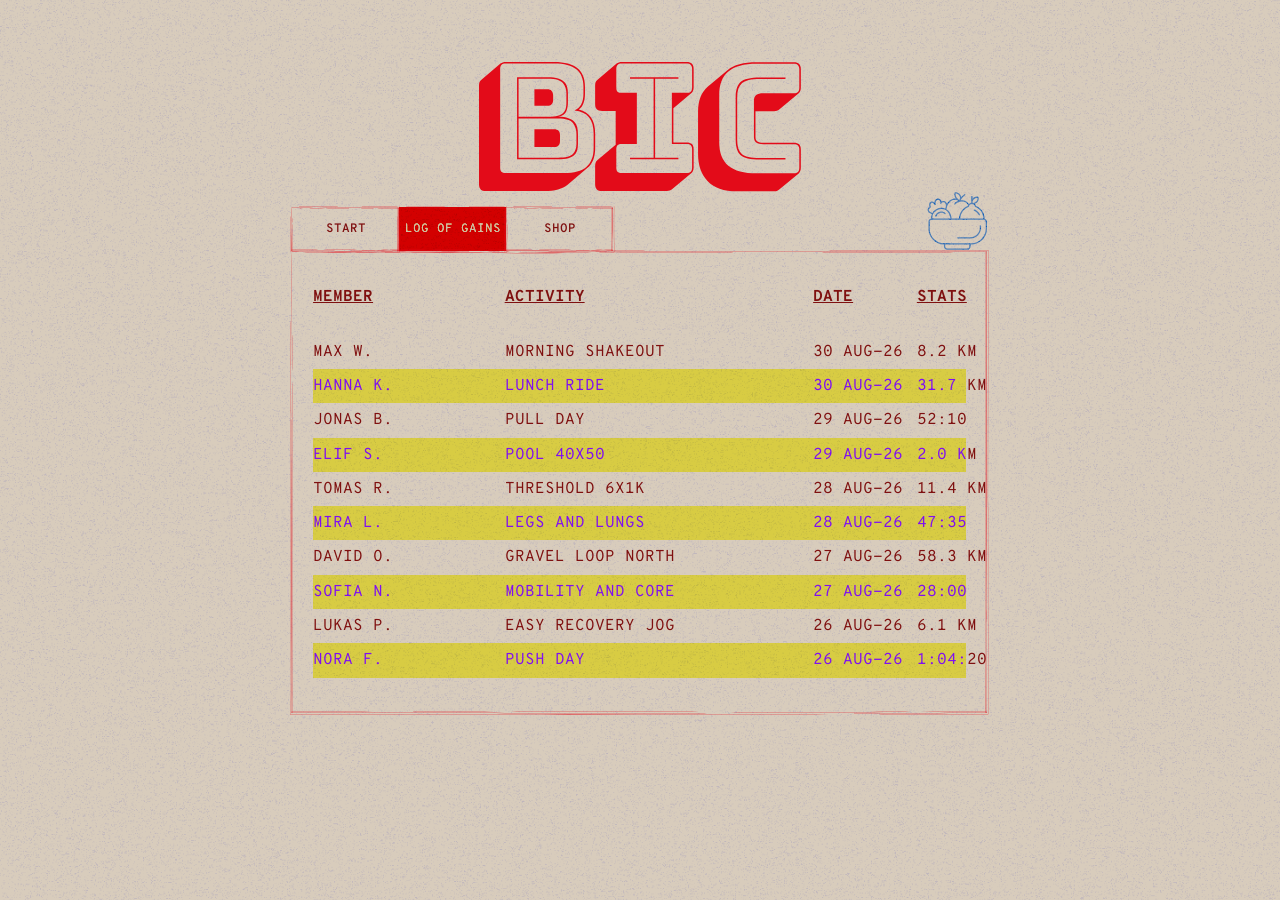
==== log-of-gains.html @ e7bf184b "Add the log of gains table box with static rows" ====
<!DOCTYPE html>
<html lang="en">
<head>
<meta charset="utf-8">
<meta name="viewport" content="width=device-width, initial-scale=1">
<title>Log of Gains — Body Improvement Club</title>
<meta name="description" content="Body Improvement Club >>> the club's most recent gains, logged.">

<link rel="canonical" href="https://bodyimprovement.club/log-of-gains.html">
<meta property="og:type" content="website">
<meta property="og:site_name" content="Body Improvement Club">
<meta property="og:url" content="https://bodyimprovement.club/log-of-gains.html">
<meta property="og:title" content="Log of Gains — Body Improvement Club">
<meta property="og:description" content="Body Improvement Club >>> the club's most recent gains, logged.">
<meta property="og:image" content="https://bodyimprovement.club/assets/og-image.png">
<meta property="og:image:type" content="image/png">
<meta property="og:image:width" content="1200">
<meta property="og:image:height" content="630">
<meta property="og:image:alt" content="The BIC monogram: three red letters stepping diagonally down to the right on a grainy sand ground.">
<meta name="twitter:card" content="summary_large_image">

<link rel="icon" href="assets/favicon.svg" type="image/svg+xml">
<link rel="icon" href="assets/fav-icon.png" sizes="32x32" type="image/png">
<link rel="apple-touch-icon" href="assets/apple-touch-icon.png">

<link rel="preconnect" href="https://fonts.googleapis.com">
<link rel="preconnect" href="https://fonts.gstatic.com" crossorigin>
<link rel="stylesheet"
      href="https://fonts.googleapis.com/css2?family=Bungee+Shade&family=Major+Mono+Display&family=Overpass+Mono:wght@400;600;700&display=swap">

<link rel="stylesheet" href="style.css">
</head>
<body>

<img class="grain" src="assets/film-grain.webp" alt="" aria-hidden="true" decoding="async">

<main class="stage stage--log">

  <img class="logo" src="assets/logo.svg" alt="Body Improvement Club" width="366" height="148">

  <img class="i i--diet d-only" src="assets/diet-bowl.svg" alt="" aria-hidden="true">

  <nav class="tabs" aria-label="Sections">
    <a class="tab" href="index.html">start</a>
    <a class="tab" aria-current="page" href="log-of-gains.html">log of gains</a>
    <a class="tab" href="shop.html">shop</a>
  </nav>

  <div class="box box--table">
    <table class="log">
      <colgroup>
        <col class="c-member">
        <col class="c-activity">
        <col class="c-date">
        <col class="c-stat">
      </colgroup>
      <thead>
        <tr>
          <th scope="col">member</th>
          <th scope="col">activity</th>
          <th scope="col">date</th>
          <th scope="col">stats</th>
        </tr>
      </thead>
      <tbody>
        <tr><td>max w.</td><td>morning shakeout</td><td>30 aug-26</td><td>8.2 km</td></tr>
        <tr><td>hanna k.</td><td>lunch ride</td><td>30 aug-26</td><td>31.7 km</td></tr>
        <tr><td>jonas b.</td><td>pull day</td><td>29 aug-26</td><td>52:10</td></tr>
        <tr><td>elif s.</td><td>pool 40x50</td><td>29 aug-26</td><td>2.0 km</td></tr>
        <tr><td>tomas r.</td><td>threshold 6x1k</td><td>28 aug-26</td><td>11.4 km</td></tr>
        <tr><td>mira l.</td><td>legs and lungs</td><td>28 aug-26</td><td>47:35</td></tr>
        <tr><td>david o.</td><td>gravel loop north</td><td>27 aug-26</td><td>58.3 km</td></tr>
        <tr><td>sofia n.</td><td>mobility and core</td><td>27 aug-26</td><td>28:00</td></tr>
        <tr><td>lukas p.</td><td>easy recovery jog</td><td>26 aug-26</td><td>6.1 km</td></tr>
        <tr><td>nora f.</td><td>push day</td><td>26 aug-26</td><td>1:04:20</td></tr>
      </tbody>
    </table>
    <noscript>
      <p class="fallback">The log needs JavaScript. The gains themselves are in the strava group.</p>
    </noscript>
  </div>

</main>

</body>
</html>
---- style.css ----
:root {
  --ground:    #d8ccbc;
  --red:       #e30b19;
  --box-fill:  #d3c7b7;
  --ink:       #000000;

  --grid-line: rgba(201, 0, 0, 0.5);

  --link-ink:    #7f1010;
  --link-hover:  #3a67ed;
  --ink-inverse: #ffffff;

  --stroke-alpha: 100%;
  --stroke: color-mix(in srgb, var(--red) var(--stroke-alpha), transparent);

  --font-display: "Bungee Shade", cursive;
  --font-mono:    "Major Mono Display", monospace;
  --font-ui:      "Overpass Mono", monospace;
}

*, *::before, *::after { box-sizing: border-box; }

html {
  font-size: calc(100vw / 380);
  background: var(--ground);
}

body {
  margin: 0;
  min-height: 100vh;
  min-height: 100svh;
  display: flex;
  align-items: center;
  justify-content: center;
  background: var(--ground);
  overflow-x: hidden;
  overflow-y: auto;
  overscroll-behavior-x: none;
}

.grain {
  position: fixed;
  inset: 0;
  width: 100%;
  height: 100%;
  object-fit: cover;
  opacity: 0.20;
  pointer-events: none;
  z-index: 0;
}

.stage {
  position: relative;
  flex: none;
  width: 380rem;
  height: 946rem;
  transform: translateX(-5rem);
}

.stage > * { position: absolute; }

.i {
  position: absolute;
  left: var(--x);
  top: var(--y);
  display: block;
  mix-blend-mode: color-burn;
}
.flip { transform: scaleY(-1); }

.d-only { display: none; }

.stage::before {
  content: "";
  position: absolute;
  inset: 0;
  z-index: 2;
  pointer-events: none;
  background-repeat: no-repeat;
}

.stage--start::before {
  background-image:
    url("assets/borders/border-tabs.svg"),
    url("assets/borders/border-title-m.svg"),
    url("assets/borders/border-runners-m.svg"),
    url("assets/borders/border-exercises-m.svg"),
    url("assets/borders/border-panel-m.svg"),
    url("assets/borders/border-link-m.svg");
  background-position:
    10rem 234rem,
    10rem 212rem,
    11rem 384rem,
    11rem 707rem,
    10rem 467rem,
    10rem 790rem;
  background-size:
    370rem  54rem,
    370rem 175rem,
    368rem  86rem,
    368rem  86rem,
    370rem 243rem,
    370rem 132rem;
}

.box--title h1 {
  margin: 0;
  font-family: var(--font-display);
  font-weight: 400;
  line-height: normal;
  color: var(--red);
  text-align: center;
}

.box--title {
  display: flex;
  align-items: center;
  justify-content: center;
  overflow: hidden;
}

.box--runners   { overflow: hidden; }
.box--exercises { overflow: visible; }

.box--link {
  display: flex;
  align-items: center;
  justify-content: center;
  overflow: hidden;
  padding: 0 20.064rem;
  text-decoration: none;
}

.box--link span {
  flex: 1 0 0;
  min-width: 1px;
  font-family: var(--font-display);
  font-weight: 400;
  line-height: normal;
  text-align: center;
  color: var(--link-ink);
}

.box--link:hover,
.box--link:focus-visible { background-color: var(--link-hover); }

.box--link:hover span,
.box--link:focus-visible span { color: var(--ink-inverse); }

.tabs {
  display: flex;
}

.tab {
  flex: 0 0 122rem;
  display: flex;
  align-items: center;
  justify-content: center;
  padding: 16rem 0;
  font-family: var(--font-ui);
  font-weight: 600;
  line-height: normal;
  text-align: center;
  text-transform: uppercase;
  text-decoration: none;
  white-space: nowrap;
  color: var(--link-ink);
}

.tab[aria-current] {
  background-color: var(--red);
  color: var(--ground);
  mix-blend-mode: color-burn;
}

.tab:not([aria-current]):hover,
.tab:not([aria-current]):focus-visible {
  background-color: var(--link-hover);
  color: var(--ink-inverse);
}

.panel {
  overflow: hidden;
}

.panel::before,
.panel::after { content: ""; position: absolute; pointer-events: none; }

.panel::before {
  height: 215rem;
  background-image: repeating-linear-gradient(
    to right, var(--grid-line) 0 1px, transparent 1px 8rem);
}

.panel::after {
  left: 0;
  width: 100%;
  background-image: repeating-linear-gradient(
    to bottom, var(--grid-line) 0 1px, transparent 1px 8rem);
}

.tagline {
  position: absolute;
  background-color: var(--box-fill);
  background-image:
    linear-gradient(color-mix(in srgb, var(--box-fill) 80%, transparent) 0 100%),
    url("assets/film-grain.webp");
  background-size: max(100vw, 140.625vh) auto;
  background-position: center;
  background-attachment: fixed;
  display: flex;
  align-items: center;
  justify-content: center;
  z-index: 1;
}

.tagline p {
  margin: 0;
  font-family: var(--font-mono);
  font-weight: 400;
  line-height: normal;
  color: var(--ink);
  text-align: center;
}

.logo { left: 12rem; top: 54rem; width: 366rem; height: 148rem; display: block; }

.tabs { left: 12rem; top: 236rem; width: 366rem; height: 50rem; }
.tab  { font-size: 14rem; }

.box--title {
  left: 12rem; top: 214rem; width: 366rem; height: 171rem;
}
.box--title h1 { font-size: 38rem; width: 342rem; }

.box--runners {
  left: 12rem; top: 385rem; width: 366rem; height: 84rem;
}
.run-l { width: 70.36rem; height: 68.09rem; }
.run-s { width: 39.3rem;  height: 38.03rem; }
.r1 { --x: 10rem;     --y: 15.77rem; }
.r2 { --x: 88.6rem;   --y: 45.83rem; }
.r3 { --x: 136.14rem; --y: 15.77rem; }
.r4 { --x: 202.7rem;  --y: 45.83rem; }
.r5 { --x: 250rem;    --y: 15.77rem; }
.r6 { --x: 316.56rem; --y: 45.83rem; }

.panel         { left: 12rem; top: 469rem; width: 366rem; height: 239rem; }
.panel::before { left: 7rem; top: 0; width: 100%; }
.panel::after  { top: 8rem; height: 216.5rem; }

.tagline   { left: 19rem; top: 31rem; width: 328rem; height: 164rem;
             padding: 12rem 9.5rem; }
.tagline p { font-size: 27rem; width: 309rem; }

.box--exercises {
  left: 12rem; top: 708rem; width: 366rem; height: 84rem;
}

.box--link      { left: 12rem; top: 792rem; width: 366rem; height: 128rem; }
.box--link span { font-size: 24rem; }
.rope   { width: 36.73rem; height: 44.16rem; }
.lifter { width: 57.15rem; height: 56.58rem; --x: 154.85rem; --y: 26rem; }
.j1 { --x: 18rem;  --y: 37rem; }
.j2 { --x: 82rem;  --y: 4rem;  }
.j3 { --x: 248rem; --y: 4rem;  }
.j4 { --x: 312rem; --y: 37rem; }

.box--copy {
  left: 12rem; top: 286rem; width: 366rem; height: 525rem;
  display: flex;
  align-items: center;
  justify-content: center;
  padding: 40rem 24rem;
}

.box--copy p {
  margin: 0;
  font-family: var(--font-ui);
  font-weight: 400;
  font-size: 18rem;
  line-height: 23rem;
  text-align: center;
  text-transform: uppercase;
  color: var(--link-ink);
}

.stage--shop::before {
  background-image:
    url("assets/borders/border-tabs.svg"),
    url("assets/borders/border-box-m.svg");
  background-position:
    10rem 234rem,
    10rem 284rem;
  background-size:
    370rem  54rem,
    370rem 529rem;
}

.box--table {
  left: 12rem; top: 286rem; width: 366rem; height: 525rem;
  padding: 40rem 24rem;
}

.log {
  width: 100%;
  table-layout: fixed;
  border-collapse: collapse;
}

.log th,
.log td {
  padding: 0;
  text-align: left;
  vertical-align: top;
  white-space: nowrap;
  font-family: var(--font-ui);
  font-size: 18rem;
  line-height: 23rem;
  text-transform: uppercase;
  color: var(--link-ink);
}

.log thead th {
  font-weight: 700;
  text-decoration: underline;
  padding-bottom: 32rem;
}

.log tbody td {
  font-weight: 400;
  height: 23rem;
  padding: 8rem 0;
}

.log tbody tr:nth-child(even) td {
  position: relative;
}

.log tbody tr:nth-child(even) td::before {
  content: "";
  position: absolute;
  inset: 0;
  background: blue;
  mix-blend-mode: difference;
  pointer-events: none;
}

.log .c-member   { width: 218rem; }
.log .c-activity { width: 351rem; }
.log .c-date     { width: 118rem; }
.log .c-stat     { width:  56rem; }

.log th:not(:last-child),
.log td:not(:last-child) { padding-right: 18rem; }

.fallback {
  margin: 0;
  font-family: var(--font-ui);
  font-size: 18rem;
  line-height: 23rem;
  text-transform: uppercase;
  color: var(--link-ink);
}

.stage--log::before {
  background-image:
    url("assets/borders/border-tabs.svg"),
    url("assets/borders/border-table-m.svg");
  background-position:
    10rem 234rem,
    10rem 284rem;
  background-size:
    370rem  54rem,
    370rem 529rem;
}

@media (min-width: 768px) {

  html { font-size: min(1px, calc(100vw / 1440), calc(100vh / 1024)); }
  html { font-size: min(1px, calc(100vw / 1440), calc(100svh / 1024)); }

  .stage { width: 1440rem; height: 1024rem; transform: none; }

  .stage--start::before {
    background-image:
      url("assets/borders/border-tabs.svg"),
      url("assets/borders/border-title-d.svg"),
      url("assets/borders/border-runners-d.svg"),
      url("assets/borders/border-exercises-d.svg"),
      url("assets/borders/border-panel-d.svg"),
      url("assets/borders/border-link-d.svg");
    background-position:
      322rem 234rem,
      322rem 284rem,
      322rem 466rem,
      669rem 466rem,
      322rem 597.5rem,
      321rem 837rem;
    background-size:
      370rem  54rem,
      795rem 182rem,
      351rem 135rem,
      447rem 135rem,
      795rem 244rem,
      351rem 132rem;
  }

  .box--copy { left: 324rem; width: 791rem; }

  .stage--shop::before {
    background-image:
      url("assets/borders/border-tabs.svg"),
      url("assets/borders/border-table-d.svg");
    background-position:
      322rem 234rem,
      322rem 284rem;
    background-size:
      370rem  54rem,
      795rem 529rem;
  }

  .box--table { left: 324rem; width: 791rem; }

  .stage--log::before {
    background-image:
      url("assets/borders/border-tabs.svg"),
      url("assets/borders/border-table-d.svg");
    background-position:
      322rem 234rem,
      322rem 284rem;
    background-size:
      370rem  54rem,
      795rem 529rem;
  }

  .d-only { display: block; }
  .m-only { display: none; }

  .logo { left: 537rem; top: 70rem; width: 366rem; height: 148rem; }

  .tabs { left: 324rem; top: 236rem; }

  .i--diet { --x: 1046rem; --y: 218rem; width: 69rem; height: 66.95rem; }

  .box--title {
    left: 324rem; top: 286rem; width: 791rem; height: 178rem;
  }
  .box--title h1 { font-size: 46rem; width: auto; white-space: nowrap; }

  .box--runners {
    left: 324rem; top: 468rem; width: 347rem; height: 131rem;
  }
  .run-l { width: 111rem; height: 107.419rem; }
  .run-s { width: 62rem;  height: 60rem; }
  .r1 { --x: -25rem; --y: 19rem; }
  .r2 { --x: 99rem;  --y: 66rem; }
  .r3 { --x: 174rem; --y: 19rem; }
  .r4 { --x: 279rem; --y: 66rem; }

  .panel         { left: 324rem; top: 600rem; width: 791rem; height: 239rem; }
  .panel::before { left: 7rem; top: 0; width: 785rem; }
  .panel::after  { top: 7rem; height: 217rem; }

  .tagline   { left: 143rem; top: 48rem; width: 506rem; height: 122rem;
               padding: 12rem 8rem;
               border: 1px solid var(--stroke); }
  .tagline p { font-size: 32rem; width: 488rem; }

  .box--exercises {
    left: 671rem; top: 468rem; width: 443rem; height: 131rem;
  }

  .box--link { left: 323rem; top: 839rem; width: 347rem; height: 128rem; }
  .rope   { width: 62.376rem; height: 75rem; }
  .lifter { width: 71rem; height: 70.298rem; --x: 186rem; --y: 59rem; }
  .j1 { --x: 18rem;  --y: 56rem; }
  .j2 { --x: 99rem;  --y: 0;     }
  .j3 { --x: 283rem; --y: 0;     }
  .j4 { --x: 369rem; --y: 56rem; }
}
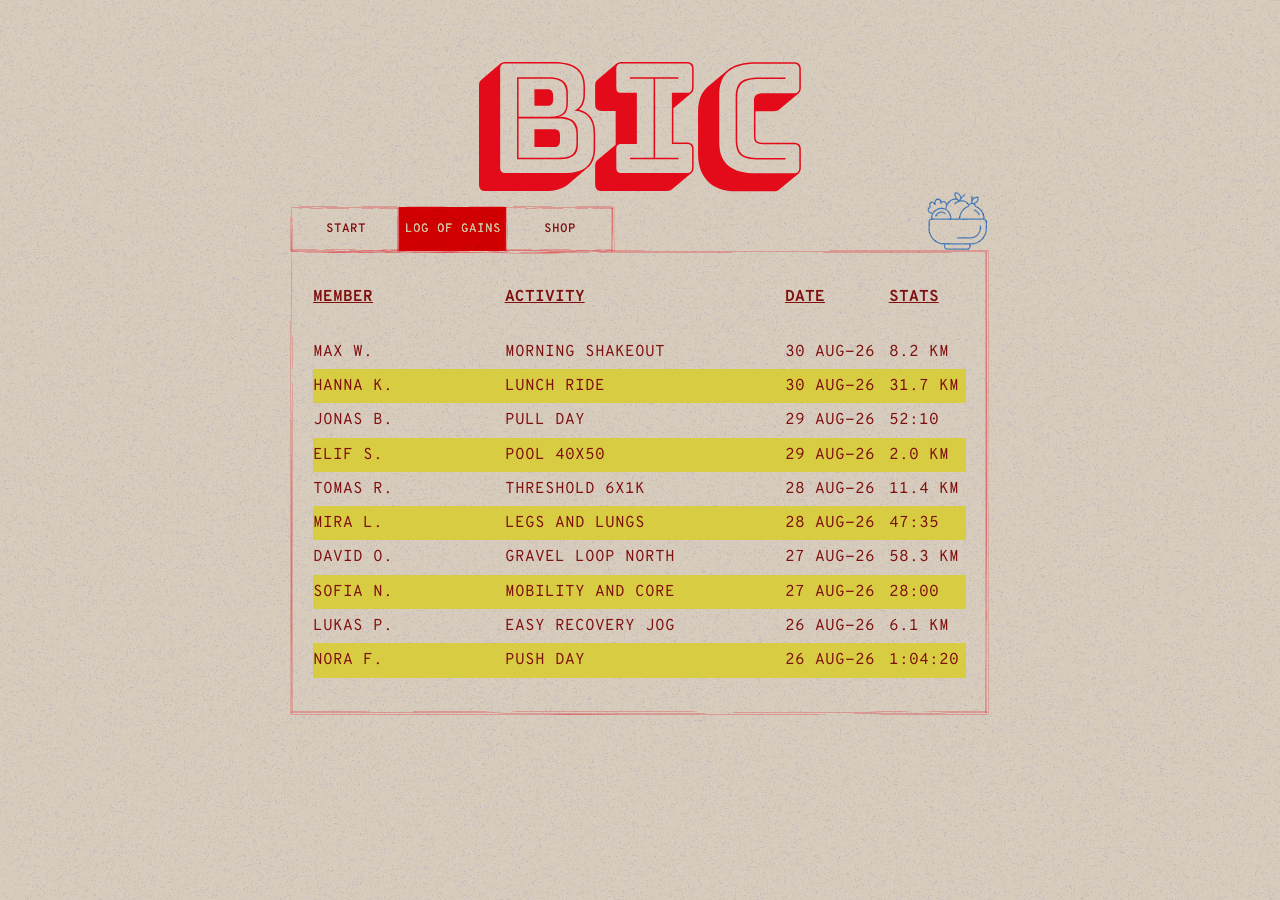
==== commit 2168ff1c: "Render the log rows from a data module Empty tbody in log-of-gains.html and load js/activities.js + " ====
--- a/log-of-gains.html
+++ b/log-of-gains.html
@@ -62,18 +62,7 @@
           <th scope="col">stats</th>
         </tr>
       </thead>
-      <tbody>
-        <tr><td>max w.</td><td>morning shakeout</td><td>30 aug-26</td><td>8.2 km</td></tr>
-        <tr><td>hanna k.</td><td>lunch ride</td><td>30 aug-26</td><td>31.7 km</td></tr>
-        <tr><td>jonas b.</td><td>pull day</td><td>29 aug-26</td><td>52:10</td></tr>
-        <tr><td>elif s.</td><td>pool 40x50</td><td>29 aug-26</td><td>2.0 km</td></tr>
-        <tr><td>tomas r.</td><td>threshold 6x1k</td><td>28 aug-26</td><td>11.4 km</td></tr>
-        <tr><td>mira l.</td><td>legs and lungs</td><td>28 aug-26</td><td>47:35</td></tr>
-        <tr><td>david o.</td><td>gravel loop north</td><td>27 aug-26</td><td>58.3 km</td></tr>
-        <tr><td>sofia n.</td><td>mobility and core</td><td>27 aug-26</td><td>28:00</td></tr>
-        <tr><td>lukas p.</td><td>easy recovery jog</td><td>26 aug-26</td><td>6.1 km</td></tr>
-        <tr><td>nora f.</td><td>push day</td><td>26 aug-26</td><td>1:04:20</td></tr>
-      </tbody>
+      <tbody></tbody>
     </table>
     <noscript>
       <p class="fallback">The log needs JavaScript. The gains themselves are in the strava group.</p>
@@ -82,5 +71,7 @@
 
 </main>
 
+<script src="js/activities.js"></script>
+<script src="js/log.js"></script>
 </body>
 </html>
--- a/style.css
+++ b/style.css
@@ -334,22 +334,16 @@
 }
 
 .log tbody tr:nth-child(even) td {
-  position: relative;
-}
-
-.log tbody tr:nth-child(even) td::before {
-  content: "";
-  position: absolute;
-  inset: 0;
-  background: blue;
-  mix-blend-mode: difference;
-  pointer-events: none;
+  background-image:
+    linear-gradient(blue, blue),
+    linear-gradient(var(--ground), var(--ground));
+  background-blend-mode: difference;
 }
 
 .log .c-member   { width: 218rem; }
-.log .c-activity { width: 351rem; }
+.log .c-activity { width: 319rem; }
 .log .c-date     { width: 118rem; }
-.log .c-stat     { width:  56rem; }
+.log .c-stat     { width:  88rem; }
 
 .log th:not(:last-child),
 .log td:not(:last-child) { padding-right: 18rem; }
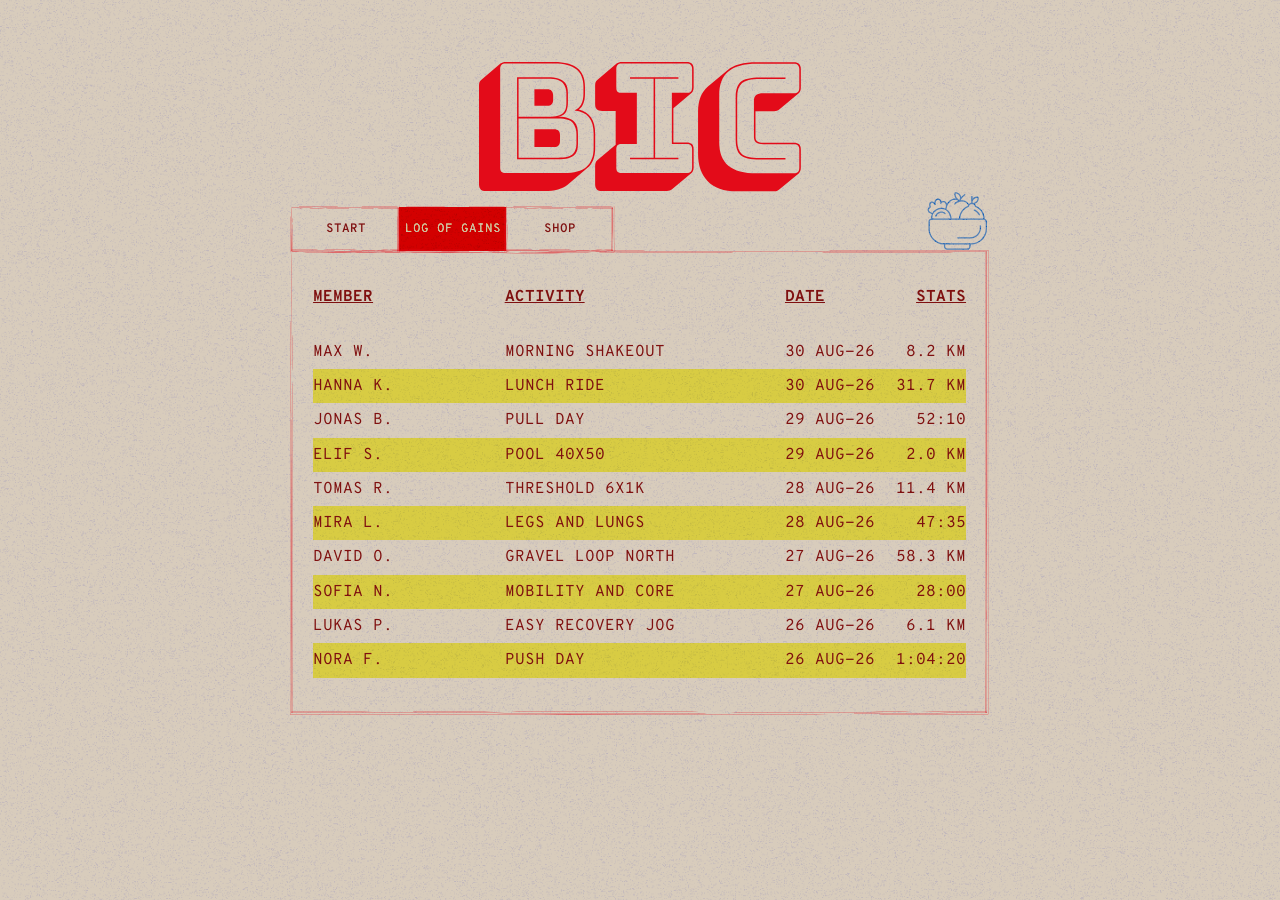
==== commit 8245a293: "Normalize em-dashes and en-dashes to plain hyphens Punctuation-only cleanup across docs, source comm" ====
--- a/log-of-gains.html
+++ b/log-of-gains.html
@@ -3,14 +3,14 @@
 <head>
 <meta charset="utf-8">
 <meta name="viewport" content="width=device-width, initial-scale=1">
-<title>Log of Gains — Body Improvement Club</title>
+<title>Log of Gains - Body Improvement Club</title>
 <meta name="description" content="Body Improvement Club >>> the club's most recent gains, logged.">
 
 <link rel="canonical" href="https://bodyimprovement.club/log-of-gains.html">
 <meta property="og:type" content="website">
 <meta property="og:site_name" content="Body Improvement Club">
 <meta property="og:url" content="https://bodyimprovement.club/log-of-gains.html">
-<meta property="og:title" content="Log of Gains — Body Improvement Club">
+<meta property="og:title" content="Log of Gains - Body Improvement Club">
 <meta property="og:description" content="Body Improvement Club >>> the club's most recent gains, logged.">
 <meta property="og:image" content="https://bodyimprovement.club/assets/og-image.png">
 <meta property="og:image:type" content="image/png">
--- a/style.css
+++ b/style.css
@@ -8,6 +8,7 @@
 
   --link-ink:    #7f1010;
   --link-hover:  #3a67ed;
+  --tab-hover:   #ddb5b8;
   --ink-inverse: #ffffff;
 
   --stroke-alpha: 100%;
@@ -53,8 +54,8 @@
   position: relative;
   flex: none;
   width: 380rem;
-  height: 946rem;
-  transform: translateX(-5rem);
+  height: 1018rem;
+  left: -5rem;
 }
 
 .stage > * { position: absolute; }
@@ -89,11 +90,11 @@
     url("assets/borders/border-link-m.svg");
   background-position:
     10rem 234rem,
-    10rem 212rem,
-    11rem 384rem,
-    11rem 707rem,
-    10rem 467rem,
-    10rem 790rem;
+    10rem 284rem,
+    11rem 456rem,
+    11rem 779rem,
+    10rem 539rem,
+    10rem 862rem;
   background-size:
     370rem  54rem,
     370rem 175rem,
@@ -175,8 +176,8 @@
 
 .tab:not([aria-current]):hover,
 .tab:not([aria-current]):focus-visible {
-  background-color: var(--link-hover);
-  color: var(--ink-inverse);
+  background-color: var(--tab-hover);
+  mix-blend-mode: color-burn;
 }
 
 .panel {
@@ -229,12 +230,12 @@
 .tab  { font-size: 14rem; }
 
 .box--title {
-  left: 12rem; top: 214rem; width: 366rem; height: 171rem;
+  left: 12rem; top: 286rem; width: 366rem; height: 171rem;
 }
 .box--title h1 { font-size: 38rem; width: 342rem; }
 
 .box--runners {
-  left: 12rem; top: 385rem; width: 366rem; height: 84rem;
+  left: 12rem; top: 457rem; width: 366rem; height: 84rem;
 }
 .run-l { width: 70.36rem; height: 68.09rem; }
 .run-s { width: 39.3rem;  height: 38.03rem; }
@@ -245,7 +246,7 @@
 .r5 { --x: 250rem;    --y: 15.77rem; }
 .r6 { --x: 316.56rem; --y: 45.83rem; }
 
-.panel         { left: 12rem; top: 469rem; width: 366rem; height: 239rem; }
+.panel         { left: 12rem; top: 541rem; width: 366rem; height: 239rem; }
 .panel::before { left: 7rem; top: 0; width: 100%; }
 .panel::after  { top: 8rem; height: 216.5rem; }
 
@@ -254,10 +255,10 @@
 .tagline p { font-size: 27rem; width: 309rem; }
 
 .box--exercises {
-  left: 12rem; top: 708rem; width: 366rem; height: 84rem;
-}
-
-.box--link      { left: 12rem; top: 792rem; width: 366rem; height: 128rem; }
+  left: 12rem; top: 780rem; width: 366rem; height: 84rem;
+}
+
+.box--link      { left: 12rem; top: 864rem; width: 366rem; height: 128rem; }
 .box--link span { font-size: 24rem; }
 .rope   { width: 36.73rem; height: 44.16rem; }
 .lifter { width: 57.15rem; height: 56.58rem; --x: 154.85rem; --y: 26rem; }
@@ -266,12 +267,33 @@
 .j3 { --x: 248rem; --y: 4rem;  }
 .j4 { --x: 312rem; --y: 37rem; }
 
+/* The shop panel is one bordered box (border-box-m.svg / border-table-d.svg,
+   286rem -> 811rem). The tee takes its upper 380rem, the copy the 145rem
+   below it -- so both sit inside the single border the stage already paints,
+   rather than asking for a second one. */
+.box--tee {
+  left: 12rem; top: 286rem; width: 366rem; height: 380rem;
+  padding: 12rem;
+}
+
+/* The iframe fills the box: the square canvas and the controls panel beside it
+   are laid out inside tshirt-controls.html, so squareness is that document's
+   job, not this one's. Transparent background lets the page's paper and film
+   grain read straight through. */
+.tee-frame {
+  display: block;
+  border: 0;
+  width: 100%;
+  height: 100%;
+  background: transparent;
+}
+
 .box--copy {
-  left: 12rem; top: 286rem; width: 366rem; height: 525rem;
+  left: 12rem; top: 666rem; width: 366rem; height: 145rem;
   display: flex;
   align-items: center;
   justify-content: center;
-  padding: 40rem 24rem;
+  padding: 24rem;
 }
 
 .box--copy p {
@@ -298,7 +320,7 @@
 }
 
 .box--table {
-  left: 12rem; top: 286rem; width: 366rem; height: 525rem;
+  left: 12rem; top: 286rem; width: 366rem; height: 640rem;
   padding: 40rem 24rem;
 }
 
@@ -333,17 +355,67 @@
   padding: 8rem 0;
 }
 
+/* A td with no light-DOM children gets no line box in this renderer, so its
+   height:23rem collapses (loses the padding above, landing at 23rem not
+   39rem) and a padded row loses its band. :empty still matches after this
+   generates content, so a genuinely empty cell - padded or a real feed's
+   blank field alike - keeps a line box and its full 39rem row height. */
+.log tbody td:empty::after { content: "\00a0"; }
+
+/* The band differences blue against the TEXTURED paper, not against a flat
+   --ground swatch: in Figma the row's blue fill blends with the composition
+   beneath it, which is Film_Grain over the ground, so the grain runs through
+   the band at full strength. Differencing against a flat swatch produces the
+   right average colour (#d8cc43) but a dead-flat slab -- measured std 0.00
+   across the band against 5.65 on the ground beside it -- and that flatness,
+   not the hue, is what reads wrong against the frame.
+
+   The paper is rebuilt inside the cell's own background stack rather than
+   blended against the real .grain overlay behind it, using the same
+   reconstruction .tagline already does: the grain image, an 80%-opaque ground
+   wash over it (background layers have no per-layer opacity; the wash is how
+   .grain's `opacity: 0.20` is expressed here), then blue differenced over the
+   pair. `background-attachment: fixed` + the cover-equivalent size and centre
+   anchor those layers to the VIEWPORT exactly as .grain's
+   `position: fixed` + `object-fit: cover` does, so the reconstructed grain
+   lands on the same pixels as the real one and the texture runs continuously
+   across a band edge.
+
+   Doing it in the cell's own background is also what keeps this working at
+   both breakpoints. The obvious alternative -- `mix-blend-mode: difference`,
+   blending against the real backdrop -- inverts the cell's own text
+   (#7f1010 reads #b2c806, measured), and on phone .stage carries a transform,
+   which makes it a stacking context and therefore an isolated group: a
+   blend inside it cannot see .grain at all. A background stack has no such
+   dependency on what is painted behind the element. */
 .log tbody tr:nth-child(even) td {
+  background-color: var(--ground);
   background-image:
     linear-gradient(blue, blue),
-    linear-gradient(var(--ground), var(--ground));
-  background-blend-mode: difference;
+    linear-gradient(color-mix(in srgb, var(--ground) 80%, transparent) 0 100%),
+    url("assets/film-grain.webp");
+  background-blend-mode: difference, normal, normal;
+  background-size: auto, auto, max(100vw, 140.625vh) auto;
+  background-position: center;
+  background-attachment: fixed;
 }
 
 .log .c-member   { width: 218rem; }
 .log .c-activity { width: 319rem; }
 .log .c-date     { width: 118rem; }
 .log .c-stat     { width:  88rem; }
+
+/* The stat column is RIGHT-aligned, unlike the other three. The column is
+   32rem wider than the drawn 56rem (see NOTES.md -- real values need the
+   room), and left-aligning it inside that widened column is what left the
+   drawn row band running ~32rem past the last glyph: in the Figma frame the
+   band's right edge and the stat's last glyph both land on x=743. Right
+   alignment restores that, and puts "INDEX" back on the drawn 689..743 for
+   free. It does NOT rescue a value wider than the column -- an overflowing
+   line still spills rightward whatever the alignment -- so the column staying
+   wide enough for the longest real stat is still load-bearing. */
+.log th:last-child,
+.log td:last-child { text-align: right; }
 
 .log th:not(:last-child),
 .log td:not(:last-child) { padding-right: 18rem; }
@@ -366,7 +438,86 @@
     10rem 284rem;
   background-size:
     370rem  54rem,
-    370rem 529rem;
+    370rem 644rem;
+}
+
+/* Phone-only: the log table has no phone frame in Figma to transcribe, so this
+   reflow is invented. Four 18px columns do not fit the 366-wide box, so each
+   row becomes two lines -- member+stat, then activity+date -- and the header
+   is hidden (`display: none` removes it from the accessibility tree too, so
+   this is hidden from ALL users at this width, not just sighted ones -- a
+   four-column header cannot honestly label a two-line row for anyone). The
+   markup keeps <thead> and scope="col" because the desktop layout still
+   needs them, not because either does anything at this width. See
+   NOTES.md. */
+@media (max-width: 767.98px) {
+
+  .log,
+  .log thead,
+  .log tbody,
+  .log tr { display: block; width: 100%; }
+
+  .log colgroup { display: none; }
+
+  .log thead { display: none; }
+
+  .log tbody tr {
+    display: grid;
+    grid-template-columns: 1fr auto;
+    grid-template-areas:
+      "member stat"
+      "activity date";
+    column-gap: 12rem;
+    padding: 8rem 0;
+    position: relative;
+    isolation: isolate;
+  }
+
+  .log tbody td {
+    display: block;
+    height: auto;
+    padding: 0;
+    font-size: 15rem;
+    line-height: 20rem;
+    min-width: 0;
+  }
+
+  .log tbody td:nth-child(1) { grid-area: member;   font-weight: 700; }
+  .log tbody td:nth-child(2) { grid-area: activity; }
+  .log tbody td:nth-child(3) { grid-area: date;     text-align: right; }
+  .log tbody td:nth-child(4) { grid-area: stat;     text-align: right; font-weight: 700; }
+
+  .log th:not(:last-child),
+  .log td:not(:last-child) { padding-right: 0; }
+
+  /* The band moves from a per-cell background to the row itself: the rows
+     are display:grid here, and position:relative + isolation:isolate on a
+     grid container is reliable in a way it is not on a table row. Painted
+     via two background layers blended on the ::after itself (not
+     mix-blend-mode against whatever backdrop happens to be behind the row),
+     the same self-contained technique already used per-cell on desktop --
+     so it is correct regardless of grid gaps or what paints behind the row. */
+  .log tbody tr:nth-child(even) td {
+    background-color: transparent;
+    background-image: none;
+  }
+
+  .log tbody tr:nth-child(even)::after {
+    content: "";
+    position: absolute;
+    inset: 0;
+    z-index: -1;
+    background-color: var(--ground);
+    background-image:
+      linear-gradient(blue, blue),
+      linear-gradient(color-mix(in srgb, var(--ground) 80%, transparent) 0 100%),
+      url("assets/film-grain.webp");
+    background-blend-mode: difference, normal, normal;
+    background-size: auto, auto, max(100vw, 140.625vh) auto;
+    background-position: center;
+    background-attachment: fixed;
+    pointer-events: none;
+  }
 }
 
 @media (min-width: 768px) {
@@ -374,7 +525,7 @@
   html { font-size: min(1px, calc(100vw / 1440), calc(100vh / 1024)); }
   html { font-size: min(1px, calc(100vw / 1440), calc(100svh / 1024)); }
 
-  .stage { width: 1440rem; height: 1024rem; transform: none; }
+  .stage { width: 1440rem; height: 1024rem; left: 0; }
 
   .stage--start::before {
     background-image:
@@ -400,7 +551,11 @@
       351rem 132rem;
   }
 
-  .box--copy { left: 324rem; width: 791rem; }
+  /* Desktop stands the panel up as a full column beside the tee, and it needs
+     ~365px -- taller than the 380rem the phone layout gives. Borrow the 30rem
+     from the copy, which is a single line at this width instead of three. */
+  .box--tee  { left: 324rem; width: 791rem; height: 410rem; }
+  .box--copy { left: 324rem; top: 696rem; width: 791rem; height: 115rem; }
 
   .stage--shop::before {
     background-image:
@@ -414,7 +569,7 @@
       795rem 529rem;
   }
 
-  .box--table { left: 324rem; width: 791rem; }
+  .box--table { left: 324rem; width: 791rem; height: 525rem; }
 
   .stage--log::before {
     background-image:
